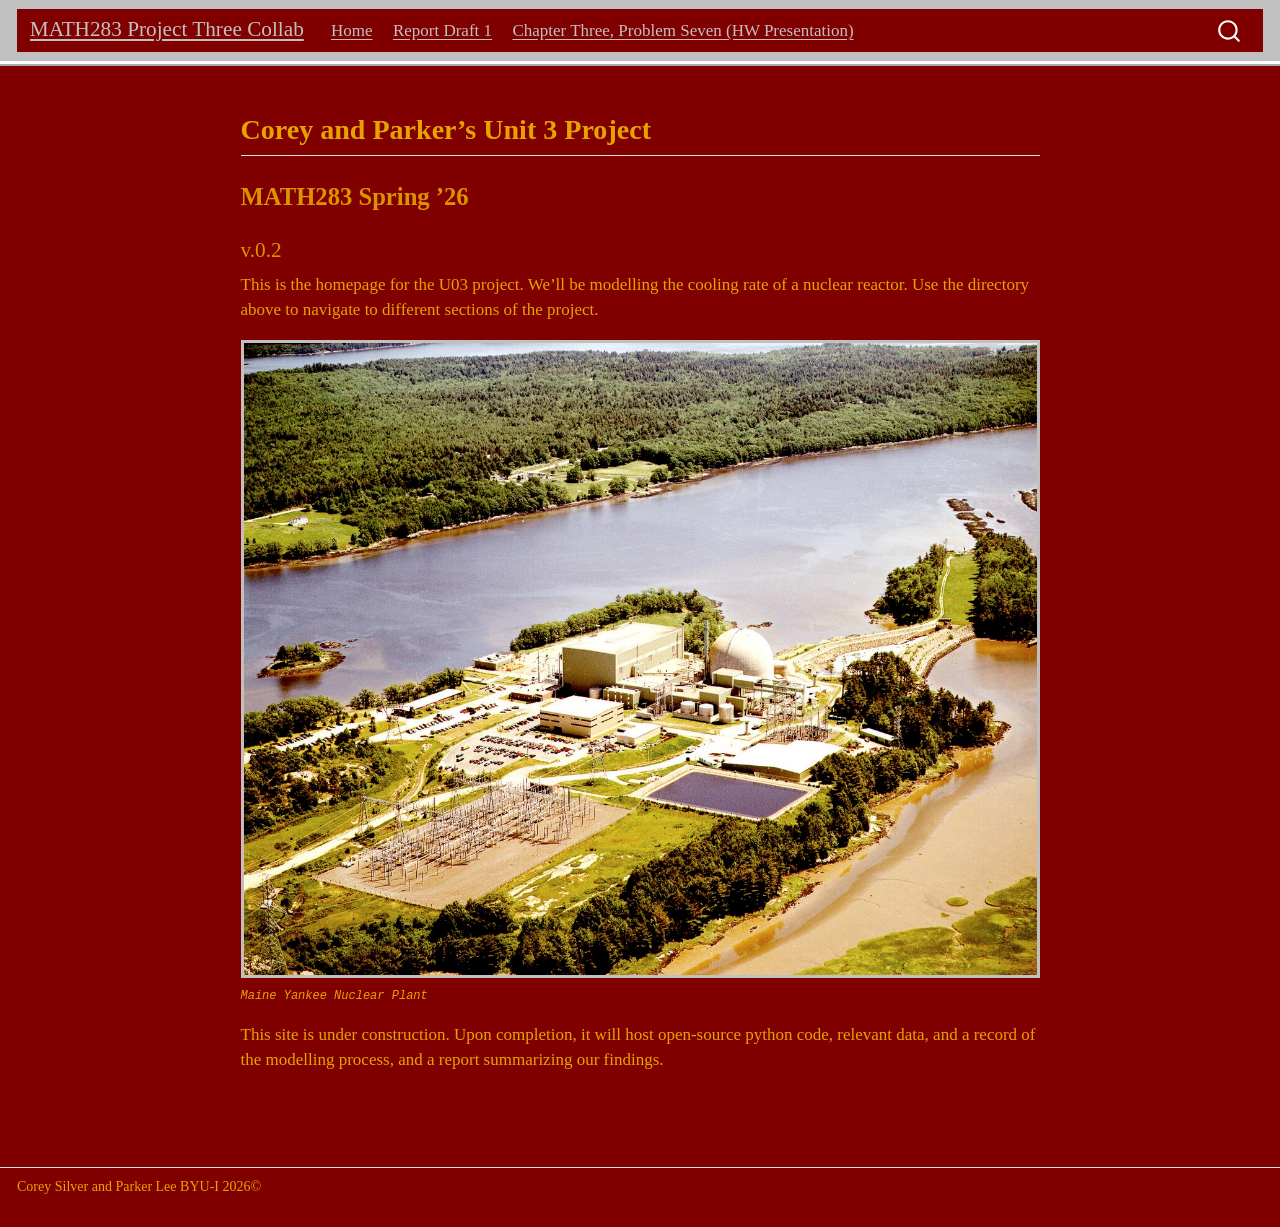
==== index.html @ 86f6b1ee "maybe googd let's see" ====
<!DOCTYPE html>
<html xmlns="http://www.w3.org/1999/xhtml" lang="en" xml:lang="en"><head>

<meta charset="utf-8">
<meta name="generator" content="quarto-1.9.38">

<meta name="viewport" content="width=device-width, initial-scale=1.0, user-scalable=yes">


<title>MATH283 Project Three Collab</title>
<style>
/* Default styles provided by pandoc.
** See https://pandoc.org/MANUAL.html#variables-for-html for config info.
*/
code{white-space: pre-wrap;}
span.smallcaps{font-variant: small-caps;}
div.columns{display: flex; gap: min(4vw, 1.5em);}
div.column{flex: auto; overflow-x: auto;}
div.hanging-indent{margin-left: 1.5em; text-indent: -1.5em;}
ul.task-list{list-style: none;}
ul.task-list li input[type="checkbox"] {
  width: 0.8em;
  margin: 0 0.8em 0.2em -1em; /* quarto-specific, see https://github.com/quarto-dev/quarto-cli/issues/4556 */ 
  vertical-align: middle;
}
</style>


<script src="site_libs/quarto-nav/quarto-nav.js"></script>
<script src="site_libs/quarto-nav/headroom.min.js"></script>
<script src="site_libs/clipboard/clipboard.min.js"></script>
<script src="site_libs/quarto-search/autocomplete.umd.js"></script>
<script src="site_libs/quarto-search/fuse.min.js"></script>
<script src="site_libs/quarto-search/quarto-search.js"></script>
<meta name="quarto:offset" content="./">
<script src="site_libs/quarto-html/quarto.js" type="module"></script>
<script src="site_libs/quarto-html/tabsets/tabsets.js" type="module"></script>
<script src="site_libs/quarto-html/popper.min.js"></script>
<script src="site_libs/quarto-html/tippy.umd.min.js"></script>
<script src="site_libs/quarto-html/anchor.min.js"></script>
<link href="site_libs/quarto-html/tippy.css" rel="stylesheet">
<link href="site_libs/quarto-html/quarto-syntax-highlighting-15634bcf2e68342d4ad2dfa704d543f6.css" rel="stylesheet" id="quarto-text-highlighting-styles">
<script src="site_libs/bootstrap/bootstrap.min.js"></script>
<link href="site_libs/bootstrap/bootstrap-icons.css" rel="stylesheet">
<link href="site_libs/bootstrap/bootstrap-4bb89bd6bc671cd901110c81eeb34d81.min.css" rel="stylesheet" append-hash="true" id="quarto-bootstrap" data-mode="light">
<script id="quarto-search-options" type="application/json">{
  "location": "navbar",
  "copy-button": false,
  "collapse-after": 3,
  "panel-placement": "end",
  "type": "overlay",
  "limit": 50,
  "keyboard-shortcut": [
    "f",
    "/",
    "s"
  ],
  "show-item-context": false,
  "language": {
    "search-no-results-text": "No results",
    "search-matching-documents-text": "matching documents",
    "search-copy-link-title": "Copy link to search",
    "search-hide-matches-text": "Hide additional matches",
    "search-more-match-text": "more match in this document",
    "search-more-matches-text": "more matches in this document",
    "search-clear-button-title": "Clear",
    "search-text-placeholder": "",
    "search-detached-cancel-button-title": "Cancel",
    "search-submit-button-title": "Submit",
    "search-label": "Search"
  }
}</script>


<link rel="stylesheet" href="styles.css">
</head>

<body class="nav-fixed fullcontent quarto-light">

<div id="quarto-search-results"></div>
  <header id="quarto-header" class="headroom fixed-top">
    <nav class="navbar navbar-expand-lg " data-bs-theme="dark">
      <div class="navbar-container container-fluid">
      <div class="navbar-brand-container mx-auto">
    <a class="navbar-brand" href="./index.html">
    <span class="navbar-title">MATH283 Project Three Collab</span>
    </a>
  </div>
            <div id="quarto-search" class="" title="Search"></div>
          <button class="navbar-toggler" type="button" data-bs-toggle="collapse" data-bs-target="#navbarCollapse" aria-controls="navbarCollapse" role="menu" aria-expanded="false" aria-label="Toggle navigation" onclick="if (window.quartoToggleHeadroom) { window.quartoToggleHeadroom(); }">
  <span class="navbar-toggler-icon"></span>
</button>
          <div class="collapse navbar-collapse" id="navbarCollapse">
            <ul class="navbar-nav navbar-nav-scroll me-auto">
  <li class="nav-item">
    <a class="nav-link active" href="./index.html" aria-current="page"> 
<span class="menu-text">Home</span></a>
  </li>  
  <li class="nav-item">
    <a class="nav-link" href="./reactor_cooling_model_pt_1.html"> 
<span class="menu-text">Report Draft 1</span></a>
  </li>  
  <li class="nav-item">
    <a class="nav-link" href="./CH_3_PROB_7_example.html"> 
<span class="menu-text">Chapter Three, Problem Seven (HW Presentation)</span></a>
  </li>  
</ul>
          </div> <!-- /navcollapse -->
            <div class="quarto-navbar-tools">
</div>
      </div> <!-- /container-fluid -->
    </nav>
</header>
<!-- content -->
<div id="quarto-content" class="quarto-container page-columns page-rows-contents page-layout-article page-navbar">
<!-- sidebar -->
<!-- margin-sidebar -->
    
<!-- main -->
<main class="content" id="quarto-document-content"><header id="title-block-header" class="quarto-title-block"></header>




<section id="corey-and-parkers-unit-3-project" class="level2">
<h2 class="anchored" data-anchor-id="corey-and-parkers-unit-3-project">Corey and Parker’s Unit 3 Project</h2>
<section id="math283-spring-26" class="level3">
<h3 class="anchored" data-anchor-id="math283-spring-26">MATH283 Spring ’26</h3>
<section id="v.0.2" class="level4">
<h4 class="anchored" data-anchor-id="v.0.2">v.0.2</h4>
<p>This is the homepage for the U03 project. We’ll be modelling the cooling rate of a nuclear reactor. Use the directory above to navigate to different sections of the project.</p>
<div class="quarto-figure quarto-figure-center">
<figure class="figure">
<p><img src="1280px-Maine_Yankee_Nuclear_Power_Plant.jpg" class="img-fluid figure-img"></p>
<figcaption>Maine Yankee Nuclear Plant</figcaption>
</figure>
</div>
<p>This site is under construction. Upon completion, it will host open-source python code, relevant data, and a record of the modelling process, and a report summarizing our findings.</p>


</section>
</section>
</section>

</main> <!-- /main -->
<script id="quarto-html-after-body" type="application/javascript">
  window.document.addEventListener("DOMContentLoaded", function (event) {
    const icon = "";
    const anchorJS = new window.AnchorJS();
    anchorJS.options = {
      placement: 'right',
      icon: icon
    };
    anchorJS.add('.anchored');
    const isCodeAnnotation = (el) => {
      for (const clz of el.classList) {
        if (clz.startsWith('code-annotation-')) {                     
          return true;
        }
      }
      return false;
    }
    const onCopySuccess = function(e) {
      // button target
      const button = e.trigger;
      // don't keep focus
      button.blur();
      // flash "checked"
      button.classList.add('code-copy-button-checked');
      var currentTitle = button.getAttribute("title");
      button.setAttribute("title", "Copied!");
      let tooltip;
      if (window.bootstrap) {
        button.setAttribute("data-bs-toggle", "tooltip");
        button.setAttribute("data-bs-placement", "left");
        button.setAttribute("data-bs-title", "Copied!");
        tooltip = new bootstrap.Tooltip(button, 
          { trigger: "manual", 
            customClass: "code-copy-button-tooltip",
            offset: [0, -8]});
        tooltip.show();    
      }
      setTimeout(function() {
        if (tooltip) {
          tooltip.hide();
          button.removeAttribute("data-bs-title");
          button.removeAttribute("data-bs-toggle");
          button.removeAttribute("data-bs-placement");
        }
        button.setAttribute("title", currentTitle);
        button.classList.remove('code-copy-button-checked');
      }, 1000);
      // clear code selection
      e.clearSelection();
    }
    const getTextToCopy = function(trigger) {
      const outerScaffold = trigger.parentElement.cloneNode(true);
      const codeEl = outerScaffold.querySelector('code');
      for (const childEl of codeEl.children) {
        if (isCodeAnnotation(childEl)) {
          childEl.remove();
        }
      }
      return codeEl.innerText;
    }
    const clipboard = new window.ClipboardJS('.code-copy-button:not([data-in-quarto-modal])', {
      text: getTextToCopy
    });
    clipboard.on('success', onCopySuccess);
    if (window.document.getElementById('quarto-embedded-source-code-modal')) {
      const clipboardModal = new window.ClipboardJS('.code-copy-button[data-in-quarto-modal]', {
        text: getTextToCopy,
        container: window.document.getElementById('quarto-embedded-source-code-modal')
      });
      clipboardModal.on('success', onCopySuccess);
    }
      var localhostRegex = new RegExp(/^(?:http|https):\/\/localhost\:?[0-9]*\//);
      var mailtoRegex = new RegExp(/^mailto:/);
        var filterRegex = new RegExp('/' + window.location.host + '/');
      var isInternal = (href) => {
          return filterRegex.test(href) || localhostRegex.test(href) || mailtoRegex.test(href);
      }
      // Inspect non-navigation links and adorn them if external
     var links = window.document.querySelectorAll('a[href]:not(.nav-link):not(.navbar-brand):not(.toc-action):not(.sidebar-link):not(.sidebar-item-toggle):not(.pagination-link):not(.no-external):not([aria-hidden]):not(.dropdown-item):not(.quarto-navigation-tool):not(.about-link)');
      for (var i=0; i<links.length; i++) {
        const link = links[i];
        if (!isInternal(link.href)) {
          // undo the damage that might have been done by quarto-nav.js in the case of
          // links that we want to consider external
          if (link.dataset.originalHref !== undefined) {
            link.href = link.dataset.originalHref;
          }
        }
      }
    function tippyHover(el, contentFn, onTriggerFn, onUntriggerFn) {
      const config = {
        allowHTML: true,
        maxWidth: 500,
        delay: 100,
        arrow: false,
        appendTo: function(el) {
            return el.parentElement;
        },
        interactive: true,
        interactiveBorder: 10,
        theme: 'quarto',
        placement: 'bottom-start',
      };
      if (contentFn) {
        config.content = contentFn;
      }
      if (onTriggerFn) {
        config.onTrigger = onTriggerFn;
      }
      if (onUntriggerFn) {
        config.onUntrigger = onUntriggerFn;
      }
      window.tippy(el, config); 
    }
    const noterefs = window.document.querySelectorAll('a[role="doc-noteref"]');
    for (var i=0; i<noterefs.length; i++) {
      const ref = noterefs[i];
      tippyHover(ref, function() {
        // use id or data attribute instead here
        let href = ref.getAttribute('data-footnote-href') || ref.getAttribute('href');
        try { href = new URL(href).hash; } catch {}
        const id = href.replace(/^#\/?/, "");
        const note = window.document.getElementById(id);
        if (note) {
          return note.innerHTML;
        } else {
          return "";
        }
      });
    }
    const xrefs = window.document.querySelectorAll('a.quarto-xref');
    const processXRef = (id, note) => {
      // Strip column container classes
      const stripColumnClz = (el) => {
        el.classList.remove("page-full", "page-columns");
        if (el.children) {
          for (const child of el.children) {
            stripColumnClz(child);
          }
        }
      }
      stripColumnClz(note)
      if (id === null || id.startsWith('sec-')) {
        // Special case sections, only their first couple elements
        const container = document.createElement("div");
        if (note.children && note.children.length > 2) {
          container.appendChild(note.children[0].cloneNode(true));
          for (let i = 1; i < note.children.length; i++) {
            const child = note.children[i];
            if (child.tagName === "P" && child.innerText === "") {
              continue;
            } else {
              container.appendChild(child.cloneNode(true));
              break;
            }
          }
          if (window.Quarto?.typesetMath) {
            window.Quarto.typesetMath(container);
          }
          return container.innerHTML
        } else {
          if (window.Quarto?.typesetMath) {
            window.Quarto.typesetMath(note);
          }
          return note.innerHTML;
        }
      } else {
        // Remove any anchor links if they are present
        const anchorLink = note.querySelector('a.anchorjs-link');
        if (anchorLink) {
          anchorLink.remove();
        }
        if (window.Quarto?.typesetMath) {
          window.Quarto.typesetMath(note);
        }
        if (note.classList.contains("callout")) {
          return note.outerHTML;
        } else {
          return note.innerHTML;
        }
      }
    }
    for (var i=0; i<xrefs.length; i++) {
      const xref = xrefs[i];
      tippyHover(xref, undefined, function(instance) {
        instance.disable();
        let url = xref.getAttribute('href');
        let hash = undefined; 
        if (url.startsWith('#')) {
          hash = url;
        } else {
          try { hash = new URL(url).hash; } catch {}
        }
        if (hash) {
          const id = hash.replace(/^#\/?/, "");
          const note = window.document.getElementById(id);
          if (note !== null) {
            try {
              const html = processXRef(id, note.cloneNode(true));
              instance.setContent(html);
            } finally {
              instance.enable();
              instance.show();
            }
          } else {
            // See if we can fetch this
            fetch(url.split('#')[0])
            .then(res => res.text())
            .then(html => {
              const parser = new DOMParser();
              const htmlDoc = parser.parseFromString(html, "text/html");
              const note = htmlDoc.getElementById(id);
              if (note !== null) {
                const html = processXRef(id, note);
                instance.setContent(html);
              } 
            }).finally(() => {
              instance.enable();
              instance.show();
            });
          }
        } else {
          // See if we can fetch a full url (with no hash to target)
          // This is a special case and we should probably do some content thinning / targeting
          fetch(url)
          .then(res => res.text())
          .then(html => {
            const parser = new DOMParser();
            const htmlDoc = parser.parseFromString(html, "text/html");
            const note = htmlDoc.querySelector('main.content');
            if (note !== null) {
              // This should only happen for chapter cross references
              // (since there is no id in the URL)
              // remove the first header
              if (note.children.length > 0 && note.children[0].tagName === "HEADER") {
                note.children[0].remove();
              }
              const html = processXRef(null, note);
              instance.setContent(html);
            } 
          }).finally(() => {
            instance.enable();
            instance.show();
          });
        }
      }, function(instance) {
      });
    }
        let selectedAnnoteEl;
        const selectorForAnnotation = ( cell, annotation) => {
          let cellAttr = 'data-code-cell="' + cell + '"';
          let lineAttr = 'data-code-annotation="' +  annotation + '"';
          const selector = 'span[' + cellAttr + '][' + lineAttr + ']';
          return selector;
        }
        const selectCodeLines = (annoteEl) => {
          const doc = window.document;
          const targetCell = annoteEl.getAttribute("data-target-cell");
          const targetAnnotation = annoteEl.getAttribute("data-target-annotation");
          const annoteSpan = window.document.querySelector(selectorForAnnotation(targetCell, targetAnnotation));
          const lines = annoteSpan.getAttribute("data-code-lines").split(",");
          const lineIds = lines.map((line) => {
            return targetCell + "-" + line;
          })
          let top = null;
          let height = null;
          let parent = null;
          if (lineIds.length > 0) {
              //compute the position of the single el (top and bottom and make a div)
              const el = window.document.getElementById(lineIds[0]);
              top = el.offsetTop;
              height = el.offsetHeight;
              parent = el.parentElement.parentElement;
            if (lineIds.length > 1) {
              const lastEl = window.document.getElementById(lineIds[lineIds.length - 1]);
              const bottom = lastEl.offsetTop + lastEl.offsetHeight;
              height = bottom - top;
            }
            if (top !== null && height !== null && parent !== null) {
              // cook up a div (if necessary) and position it 
              let div = window.document.getElementById("code-annotation-line-highlight");
              if (div === null) {
                div = window.document.createElement("div");
                div.setAttribute("id", "code-annotation-line-highlight");
                div.style.position = 'absolute';
                parent.appendChild(div);
              }
              div.style.top = top - 2 + "px";
              div.style.height = height + 4 + "px";
              div.style.left = 0;
              let gutterDiv = window.document.getElementById("code-annotation-line-highlight-gutter");
              if (gutterDiv === null) {
                gutterDiv = window.document.createElement("div");
                gutterDiv.setAttribute("id", "code-annotation-line-highlight-gutter");
                gutterDiv.style.position = 'absolute';
                const codeCell = window.document.getElementById(targetCell);
                const gutter = codeCell.querySelector('.code-annotation-gutter');
                gutter.appendChild(gutterDiv);
              }
              gutterDiv.style.top = top - 2 + "px";
              gutterDiv.style.height = height + 4 + "px";
            }
            selectedAnnoteEl = annoteEl;
          }
        };
        const unselectCodeLines = () => {
          const elementsIds = ["code-annotation-line-highlight", "code-annotation-line-highlight-gutter"];
          elementsIds.forEach((elId) => {
            const div = window.document.getElementById(elId);
            if (div) {
              div.remove();
            }
          });
          selectedAnnoteEl = undefined;
        };
          // Handle positioning of the toggle
      window.addEventListener(
        "resize",
        throttle(() => {
          elRect = undefined;
          if (selectedAnnoteEl) {
            selectCodeLines(selectedAnnoteEl);
          }
        }, 10)
      );
      function throttle(fn, ms) {
      let throttle = false;
      let timer;
        return (...args) => {
          if(!throttle) { // first call gets through
              fn.apply(this, args);
              throttle = true;
          } else { // all the others get throttled
              if(timer) clearTimeout(timer); // cancel #2
              timer = setTimeout(() => {
                fn.apply(this, args);
                timer = throttle = false;
              }, ms);
          }
        };
      }
        // Attach click handler to the DT
        const annoteDls = window.document.querySelectorAll('dt[data-target-cell]');
        for (const annoteDlNode of annoteDls) {
          annoteDlNode.addEventListener('click', (event) => {
            const clickedEl = event.target;
            if (clickedEl !== selectedAnnoteEl) {
              unselectCodeLines();
              const activeEl = window.document.querySelector('dt[data-target-cell].code-annotation-active');
              if (activeEl) {
                activeEl.classList.remove('code-annotation-active');
              }
              selectCodeLines(clickedEl);
              clickedEl.classList.add('code-annotation-active');
            } else {
              // Unselect the line
              unselectCodeLines();
              clickedEl.classList.remove('code-annotation-active');
            }
          });
        }
    const findCites = (el) => {
      const parentEl = el.parentElement;
      if (parentEl) {
        const cites = parentEl.dataset.cites;
        if (cites) {
          return {
            el,
            cites: cites.split(' ')
          };
        } else {
          return findCites(el.parentElement)
        }
      } else {
        return undefined;
      }
    };
    var bibliorefs = window.document.querySelectorAll('a[role="doc-biblioref"]');
    for (var i=0; i<bibliorefs.length; i++) {
      const ref = bibliorefs[i];
      const citeInfo = findCites(ref);
      if (citeInfo) {
        tippyHover(citeInfo.el, function() {
          var popup = window.document.createElement('div');
          citeInfo.cites.forEach(function(cite) {
            var citeDiv = window.document.createElement('div');
            citeDiv.classList.add('hanging-indent');
            citeDiv.classList.add('csl-entry');
            var biblioDiv = window.document.getElementById('ref-' + cite);
            if (biblioDiv) {
              citeDiv.innerHTML = biblioDiv.innerHTML;
            }
            popup.appendChild(citeDiv);
          });
          return popup.innerHTML;
        });
      }
    }
  });
  </script>
</div> <!-- /content -->
<footer class="footer">
  <div class="nav-footer">
    <div class="nav-footer-left">
<p>Corey Silver and Parker Lee BYU-I 2026©</p>
</div>   
    <div class="nav-footer-center">
      &nbsp;
    </div>
    <div class="nav-footer-right">
      &nbsp;
    </div>
  </div>
</footer>




</body></html>
---- site_libs/quarto-html/tippy.css ----
.tippy-box[data-animation=fade][data-state=hidden]{opacity:0}[data-tippy-root]{max-width:calc(100vw - 10px)}.tippy-box{position:relative;background-color:#333;color:#fff;border-radius:4px;font-size:14px;line-height:1.4;white-space:normal;outline:0;transition-property:transform,visibility,opacity}.tippy-box[data-placement^=top]>.tippy-arrow{bottom:0}.tippy-box[data-placement^=top]>.tippy-arrow:before{bottom:-7px;left:0;border-width:8px 8px 0;border-top-color:initial;transform-origin:center top}.tippy-box[data-placement^=bottom]>.tippy-arrow{top:0}.tippy-box[data-placement^=bottom]>.tippy-arrow:before{top:-7px;left:0;border-width:0 8px 8px;border-bottom-color:initial;transform-origin:center bottom}.tippy-box[data-placement^=left]>.tippy-arrow{right:0}.tippy-box[data-placement^=left]>.tippy-arrow:before{border-width:8px 0 8px 8px;border-left-color:initial;right:-7px;transform-origin:center left}.tippy-box[data-placement^=right]>.tippy-arrow{left:0}.tippy-box[data-placement^=right]>.tippy-arrow:before{left:-7px;border-width:8px 8px 8px 0;border-right-color:initial;transform-origin:center right}.tippy-box[data-inertia][data-state=visible]{transition-timing-function:cubic-bezier(.54,1.5,.38,1.11)}.tippy-arrow{width:16px;height:16px;color:#333}.tippy-arrow:before{content:"";position:absolute;border-color:transparent;border-style:solid}.tippy-content{position:relative;padding:5px 9px;z-index:1}
---- site_libs/quarto-html/quarto-syntax-highlighting-15634bcf2e68342d4ad2dfa704d543f6.css ----
/* quarto syntax highlight colors */
:root {
  --quarto-hl-ot-color: #003B4F;
  --quarto-hl-at-color: #657422;
  --quarto-hl-ss-color: #20794D;
  --quarto-hl-an-color: #5E5E5E;
  --quarto-hl-fu-color: #4758AB;
  --quarto-hl-st-color: #20794D;
  --quarto-hl-cf-color: #003B4F;
  --quarto-hl-op-color: #5E5E5E;
  --quarto-hl-er-color: #AD0000;
  --quarto-hl-bn-color: #AD0000;
  --quarto-hl-al-color: #AD0000;
  --quarto-hl-va-color: #111111;
  --quarto-hl-bu-color: inherit;
  --quarto-hl-ex-color: inherit;
  --quarto-hl-pp-color: #AD0000;
  --quarto-hl-in-color: #5E5E5E;
  --quarto-hl-vs-color: #20794D;
  --quarto-hl-wa-color: #5E5E5E;
  --quarto-hl-do-color: #5E5E5E;
  --quarto-hl-im-color: #00769E;
  --quarto-hl-ch-color: #20794D;
  --quarto-hl-dt-color: #AD0000;
  --quarto-hl-fl-color: #AD0000;
  --quarto-hl-co-color: #5E5E5E;
  --quarto-hl-cv-color: #5E5E5E;
  --quarto-hl-cn-color: #8f5902;
  --quarto-hl-sc-color: #5E5E5E;
  --quarto-hl-dv-color: #AD0000;
  --quarto-hl-kw-color: #003B4F;
}

/* other quarto variables */
:root {
  --quarto-font-monospace: SFMono-Regular, Menlo, Monaco, Consolas, "Liberation Mono", "Courier New", monospace;
}

/* syntax highlight based on Pandoc's rules */
pre > code.sourceCode > span {
  color: #003B4F;
}

code.sourceCode > span {
  color: #003B4F;
}

div.sourceCode,
div.sourceCode pre.sourceCode {
  color: #003B4F;
}

/* Normal */
code span {
  color: #003B4F;
}

/* Alert */
code span.al {
  color: #AD0000;
  font-style: inherit;
}

/* Annotation */
code span.an {
  color: #5E5E5E;
  font-style: inherit;
}

/* Attribute */
code span.at {
  color: #657422;
  font-style: inherit;
}

/* BaseN */
code span.bn {
  color: #AD0000;
  font-style: inherit;
}

/* BuiltIn */
code span.bu {
  font-style: inherit;
}

/* ControlFlow */
code span.cf {
  color: #003B4F;
  font-weight: bold;
  font-style: inherit;
}

/* Char */
code span.ch {
  color: #20794D;
  font-style: inherit;
}

/* Constant */
code span.cn {
  color: #8f5902;
  font-style: inherit;
}

/* Comment */
code span.co {
  color: #5E5E5E;
  font-style: inherit;
}

/* CommentVar */
code span.cv {
  color: #5E5E5E;
  font-style: italic;
}

/* Documentation */
code span.do {
  color: #5E5E5E;
  font-style: italic;
}

/* DataType */
code span.dt {
  color: #AD0000;
  font-style: inherit;
}

/* DecVal */
code span.dv {
  color: #AD0000;
  font-style: inherit;
}

/* Error */
code span.er {
  color: #AD0000;
  font-style: inherit;
}

/* Extension */
code span.ex {
  font-style: inherit;
}

/* Float */
code span.fl {
  color: #AD0000;
  font-style: inherit;
}

/* Function */
code span.fu {
  color: #4758AB;
  font-style: inherit;
}

/* Import */
code span.im {
  color: #00769E;
  font-style: inherit;
}

/* Information */
code span.in {
  color: #5E5E5E;
  font-style: inherit;
}

/* Keyword */
code span.kw {
  color: #003B4F;
  font-weight: bold;
  font-style: inherit;
}

/* Operator */
code span.op {
  color: #5E5E5E;
  font-style: inherit;
}

/* Other */
code span.ot {
  color: #003B4F;
  font-style: inherit;
}

/* Preprocessor */
code span.pp {
  color: #AD0000;
  font-style: inherit;
}

/* SpecialChar */
code span.sc {
  color: #5E5E5E;
  font-style: inherit;
}

/* SpecialString */
code span.ss {
  color: #20794D;
  font-style: inherit;
}

/* String */
code span.st {
  color: #20794D;
  font-style: inherit;
}

/* Variable */
code span.va {
  color: #111111;
  font-style: inherit;
}

/* VerbatimString */
code span.vs {
  color: #20794D;
  font-style: inherit;
}

/* Warning */
code span.wa {
  color: #5E5E5E;
  font-style: italic;
}

.prevent-inlining {
  content: "</";
}

/*# sourceMappingURL=f23921c56f73e400b49028c9186a1aa0.css.map */
---- styles.css ----
/* Override modern fonts with 1998 defaults */
/* Generated with google gemini, no copyright on anything, opensource everything forever */

body, h1, h2, h3, h4, p, div {
    font-family: "Times New Roman", Serif, Monospace !important;
    background-color: #800000 !important; /* Classic Windows gray background */
    color: #E6A300 !important;
}

/* Authentic Web 1.0 Hyperlinks */
a {
    color: #C0C0C0 !important;
    text-decoration: underline !important;
}
a:visited {
    color: #388557 !important; /* The classic purple visited link */
}

/* Chunky, archaic navigation bar */
.navbar {
    font-family: "Comic Sans MS", Cursive, Monospace !important;
    background-color: #C0C0C0 !important; /* Navy blue */
    border-bottom: 5px ridge #ffffff !important;
}
.navbar a {
    color: #C0C0C0 !important;
}

/* Harsh, unrounded image borders */
img {
    border: 3px solid #C0C0C0 !important;
    border-radius: 0px !important; 
}

/* Eradicate modern grey image captions */
figcaption, .figure-caption {
    color: #E6A300 !important;
    font-family: "Courier New", Courier, Monospace !important;
    font-size: 12px !important;
    font-style: italic !important;
}
pre {
  background: #000000!important;
  color: #00FF00!important;
  font-family: "Courier", Courier, Monospace !important;
}

code, pre {
  background: #000000!important;
  color: #00FF00!important;
  font-size: 16px;
  font-family: "Courier", Courier, Monospace !important;
  padding: 10px;    
}
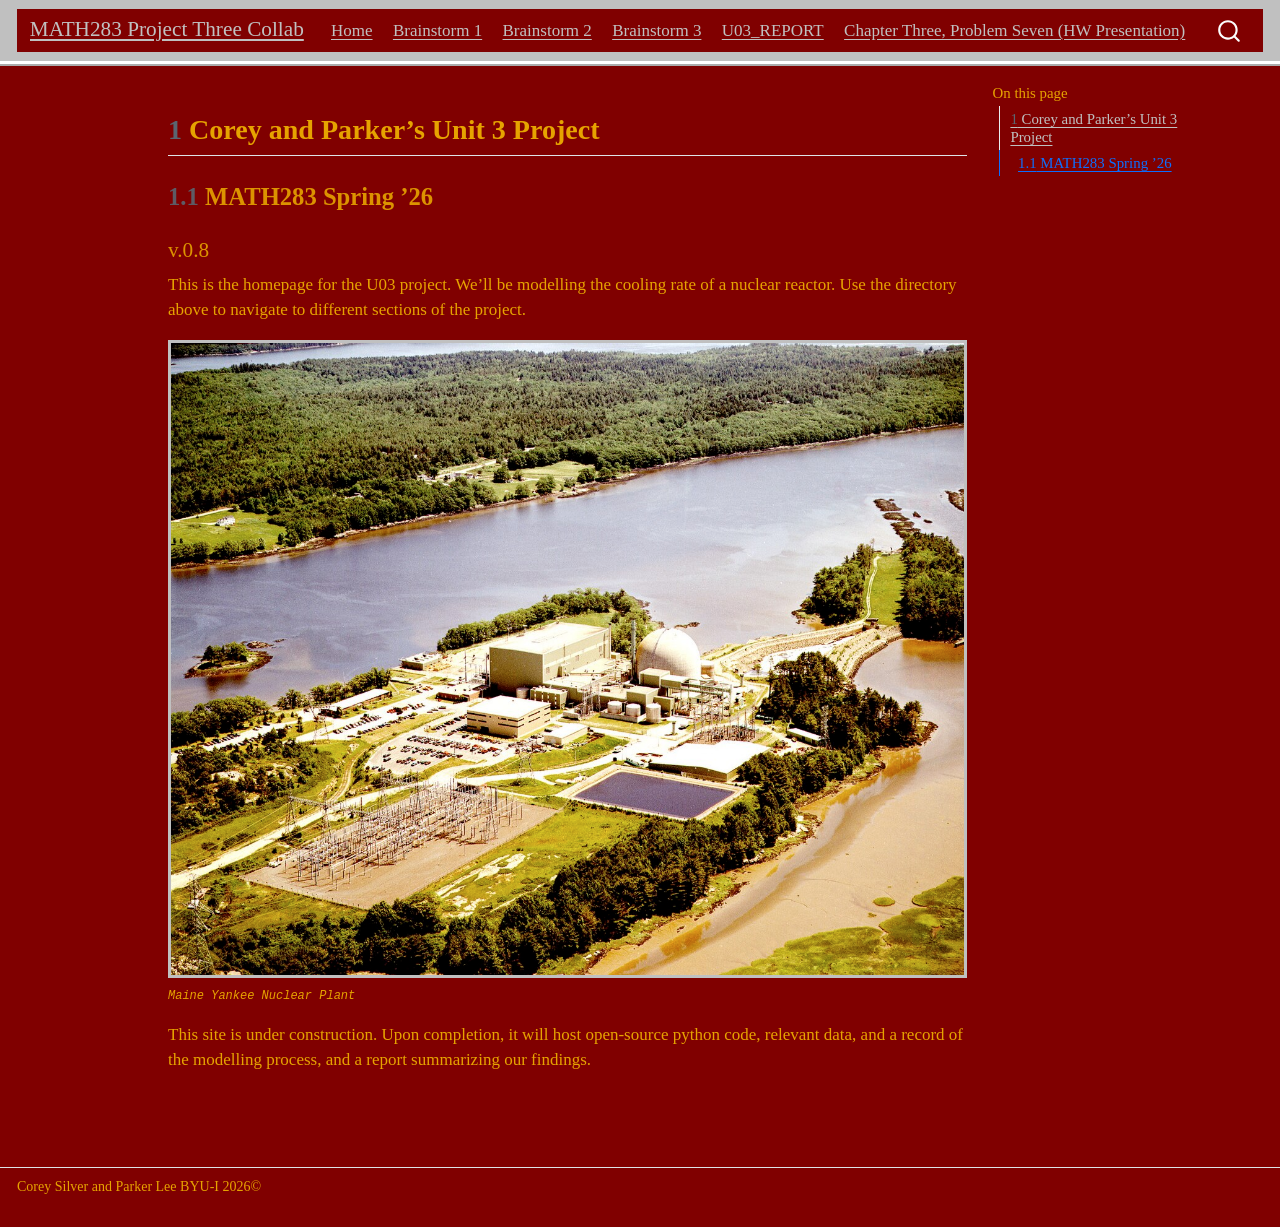
==== commit 5b54f5c5: "10: rat king II: Two Princes" ====
--- a/index.html
+++ b/index.html
@@ -75,7 +75,7 @@
 <link rel="stylesheet" href="styles.css">
 </head>
 
-<body class="nav-fixed fullcontent quarto-light">
+<body class="nav-fixed quarto-light">
 
 <div id="quarto-search-results"></div>
   <header id="quarto-header" class="headroom fixed-top">
@@ -98,7 +98,19 @@
   </li>  
   <li class="nav-item">
     <a class="nav-link" href="./reactor_cooling_model_pt_1.html"> 
-<span class="menu-text">Report Draft 1</span></a>
+<span class="menu-text">Brainstorm 1</span></a>
+  </li>  
+  <li class="nav-item">
+    <a class="nav-link" href="./brainstorm_2.html"> 
+<span class="menu-text">Brainstorm 2</span></a>
+  </li>  
+  <li class="nav-item">
+    <a class="nav-link" href="./brainstorm_3.html"> 
+<span class="menu-text">Brainstorm 3</span></a>
+  </li>  
+  <li class="nav-item">
+    <a class="nav-link" href="./U03_REPORT.html"> 
+<span class="menu-text">U03_REPORT</span></a>
   </li>  
   <li class="nav-item">
     <a class="nav-link" href="./CH_3_PROB_7_example.html"> 
@@ -115,19 +127,30 @@
 <div id="quarto-content" class="quarto-container page-columns page-rows-contents page-layout-article page-navbar">
 <!-- sidebar -->
 <!-- margin-sidebar -->
-    
+    <div id="quarto-margin-sidebar" class="sidebar margin-sidebar">
+        <nav id="TOC" role="doc-toc" class="toc-active">
+    <h2 id="toc-title">On this page</h2>
+   
+  <ul>
+  <li><a href="#corey-and-parkers-unit-3-project" id="toc-corey-and-parkers-unit-3-project" class="nav-link active" data-scroll-target="#corey-and-parkers-unit-3-project"><span class="header-section-number">1</span> Corey and Parker’s Unit 3 Project</a>
+  <ul class="collapse">
+  <li><a href="#math283-spring-26" id="toc-math283-spring-26" class="nav-link" data-scroll-target="#math283-spring-26"><span class="header-section-number">1.1</span> MATH283 Spring ’26</a></li>
+  </ul></li>
+  </ul>
+</nav>
+    </div>
 <!-- main -->
 <main class="content" id="quarto-document-content"><header id="title-block-header" class="quarto-title-block"></header>
 
 
 
 
-<section id="corey-and-parkers-unit-3-project" class="level2">
-<h2 class="anchored" data-anchor-id="corey-and-parkers-unit-3-project">Corey and Parker’s Unit 3 Project</h2>
-<section id="math283-spring-26" class="level3">
-<h3 class="anchored" data-anchor-id="math283-spring-26">MATH283 Spring ’26</h3>
-<section id="v.0.2" class="level4">
-<h4 class="anchored" data-anchor-id="v.0.2">v.0.2</h4>
+<section id="corey-and-parkers-unit-3-project" class="level2" data-number="1">
+<h2 data-number="1" class="anchored" data-anchor-id="corey-and-parkers-unit-3-project"><span class="header-section-number">1</span> Corey and Parker’s Unit 3 Project</h2>
+<section id="math283-spring-26" class="level3" data-number="1.1">
+<h3 data-number="1.1" class="anchored" data-anchor-id="math283-spring-26"><span class="header-section-number">1.1</span> MATH283 Spring ’26</h3>
+<section id="v.0.8" class="level4">
+<h4 class="anchored" data-anchor-id="v.0.8">v.0.8</h4>
 <p>This is the homepage for the U03 project. We’ll be modelling the cooling rate of a nuclear reactor. Use the directory above to navigate to different sections of the project.</p>
 <div class="quarto-figure quarto-figure-center">
 <figure class="figure">
